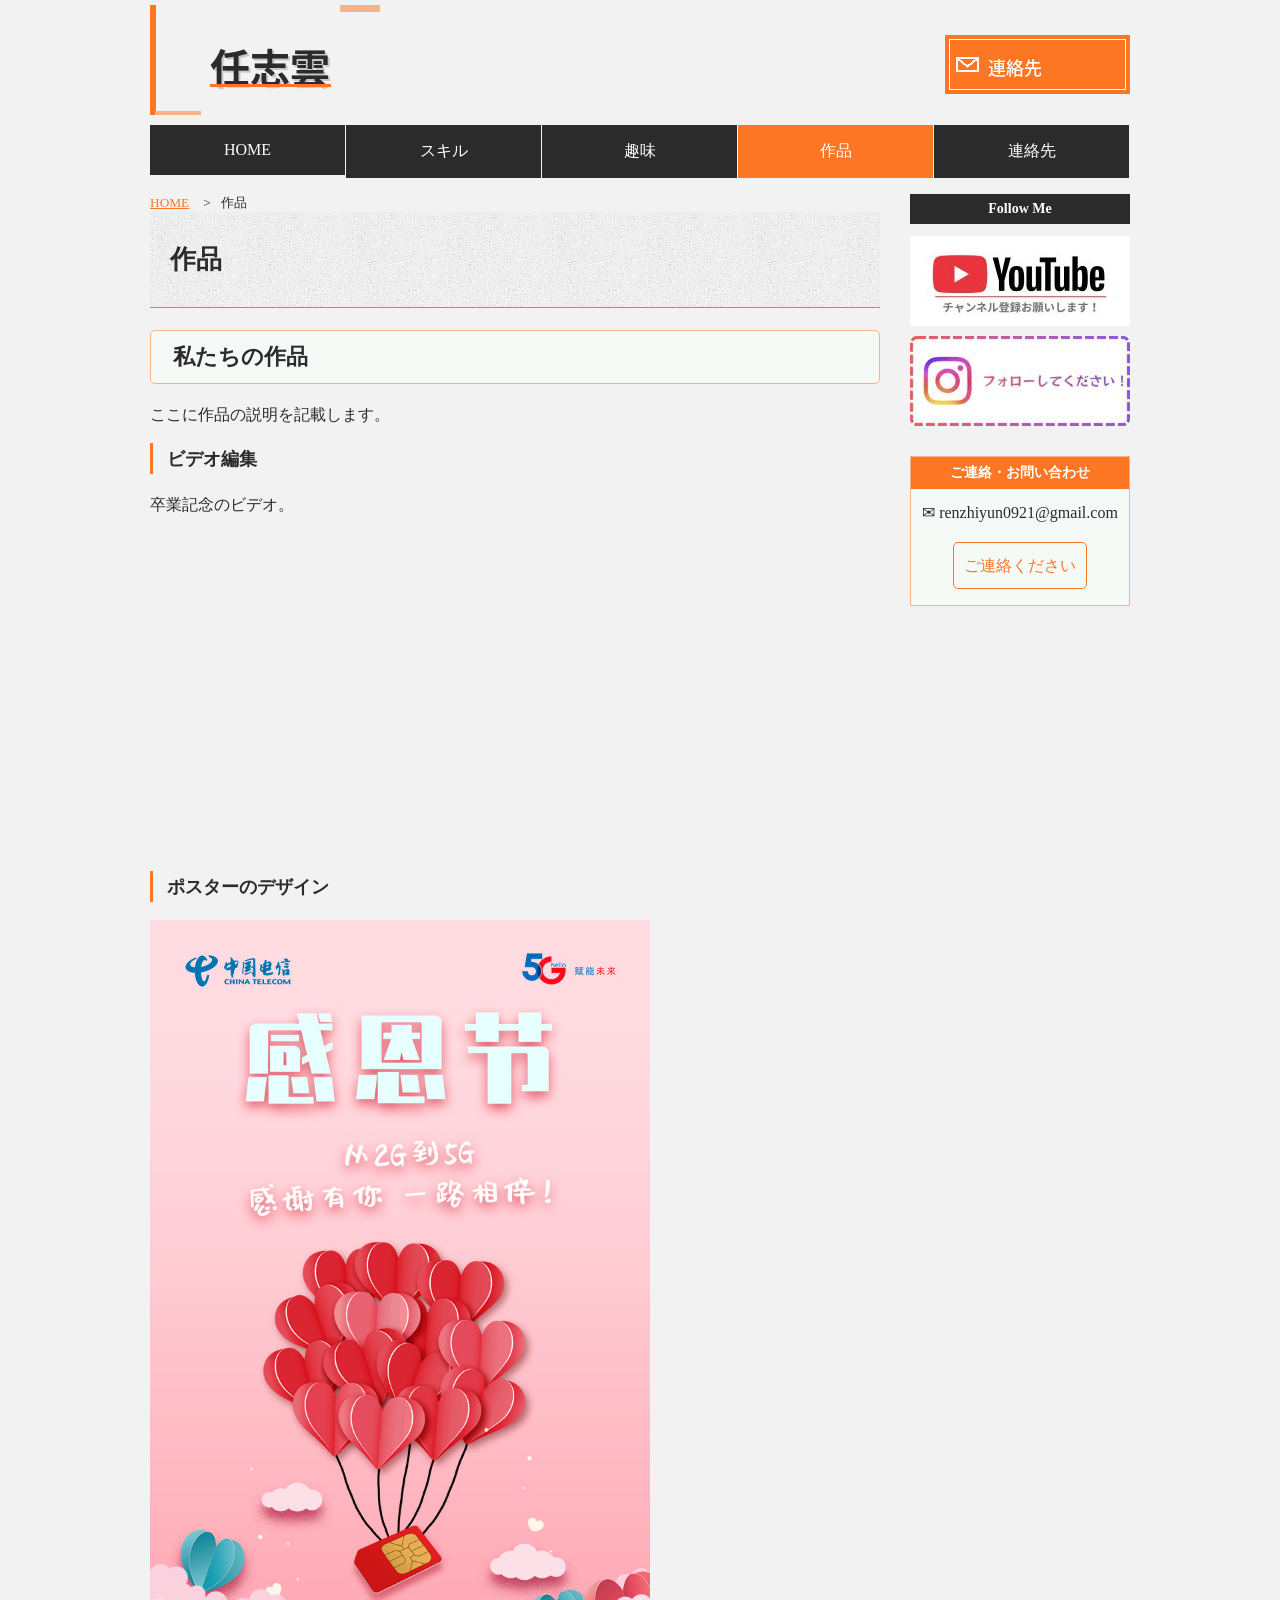
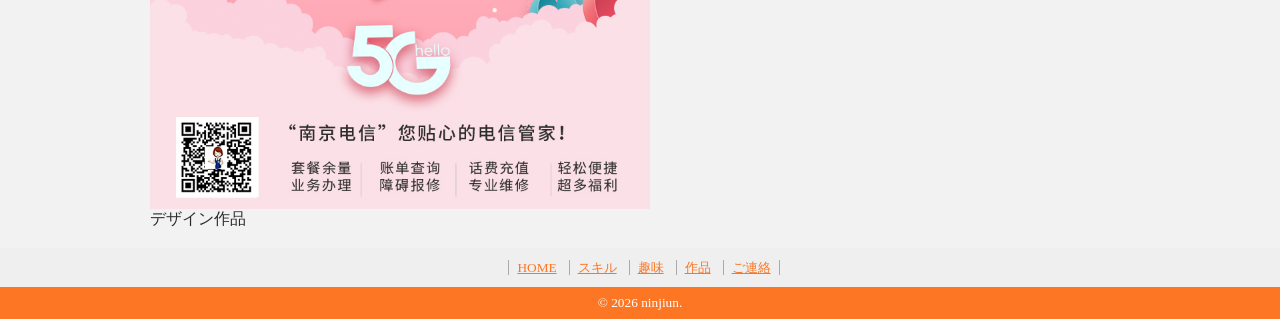
==== works.html @ 44ba2705 "Add files via upload" ====
<!DOCTYPE html>
<html lang="ja">
<head>
<meta charset="UTF-8">
<meta name="viewport" content="width=device-width, initial-scale=1.0">
<title>作品</title>
<link rel="stylesheet" href="css/style.css">
<link rel="=shortcut icon" href="images/favicon.png">
</head>
<body>

  <!--ヘッダー-->
  <header>
    <h1><a href="index.html"><img src="images/logo.png" alt="nin jiun" ></a></h1>
    <div id="header_contact"><a href="contact.html"><img src="images/btn_contact.jpg" alt="連絡先"></a></div>
    <nav id="global_navi">
      <ul>
        <li><a href="index.html">HOME</a></li>
        <li><a href="skills.html">スキル</a></li>
        <li><a href="hobby.html">趣味</a></li>
        <li class="current"><a href="works.html">作品</a></li>
        <li><a href="contact.html">連絡先</a></li>
      </ul>
    </nav>
  </header>
  <!--/ヘッダー-->

  <!--wrapper-->
  <div id="wrapper">
    <!--メイン-->
    <div id="main">
      <div id="breadcrumb">
        <ol>
          <li><a href="index.html">HOME</a></li>
          <li>作品</li>
        </ol>
      </div>
      <article>
        <h1>作品</h1>
        <section>
          <h2>私たちの作品</h2>
          <p>ここに作品の説明を記載します。</p>
          </section>
          <section>
            <h3>ビデオ編集</h3>
            </section>
            <section class="movie">
            <p>卒業記念のビデオ。</p>
              <iframe 
              width="560" 
              height="315"
              src="https://www.youtube.com/embed/kxRSaXNRKdM"
              title="YouTube video player"
              frameborder="0"
              allowfullscreen>
              </iframe>
        </section>
        <br>
          <section>
            <h3>ポスターのデザイン</h3>
            </section>
          <figure>
          <img src="images/photo04.jpg" class="photo" alt="ポスターの写真">
          <figcaption>デザイン作品</figcaption>
          </figure>
      </article>
    </div>
    <!--/メイン-->
    <!--サイド-->
    <aside id="sidebar">
      <section id="side_banner">
        <h2>Follow Me</h2>
        <ul>
          <li><a href="https://www.youtube.com/@%E4%BB%BB%E5%BF%97%E4%BA%91-w3o" target="_blank"><img src="images/banner01.jpg" alt="YouTube"></a></li>
          <li><a href="https://www.instagram.com/fitz_best?igsh=MTdvMzY2Zjg4NnNrbA%3D%3D&utm_source=qr"><img src="images/banner02.jpg" alt="Instagram"></a></li>
        </ul>
      </section>
      <section id="side_contact">
        <h2>ご連絡・お問い合わせ</h2>
        <p class="mail"> ✉ renzhiyun0921@gmail.com</p>
        <p><a href="contact.html" class="contact_button">ご連絡ください</a></p>
      </section>
    </aside>
    <!--/サイド-->
  </div>
  <br>
  <!--/wrapper-->

  <!--フッター-->
  <footer>
    <div id="footer_nav">
      <ul>
        <li><a href="index.html">HOME</a></li>
        <li><a href="skills.html">スキル</a></li>
        <li><a href="hobby.html">趣味</a></li>
        <li><a href="works.html">作品</a></li>
        <li><a href="contact.html">ご連絡</a></li>
      </ul>
    </div>
    <small>&copy; 2026 ninjiun.</small>
  </footer>
  <!--/フッター-->

</body>
</html>
---- css/style.css ----
@charset "UTF-8";

body {
    margin: 0;
    padding: 0;
    color: #2b2b2b;
    background-color: #f3f2f2;
}

a { color: #fc7624; }

a:visited { color: #f7b285; }

a:hover { 
    color: #fc7624;
    font-weight: bold;
    text-decoration: none;
}

a img { 
    transition: opacity 0.2s linear; 
}

a:hover img { 
    opacity: 0.7; 
}

h1, h2, h3, h4, h5, h6 { 
    margin-top: 0; 
}

p { 
    margin-top: 0;
    line-height: 1.6;
}

img { 
    vertical-align: bottom; 
}

#point figure {
  width: 100%;
}

#point figure img {
  width: 100%;
  height: auto;
}
#main figure {
    text-align: left;
    margin: 0;
    padding: 0;
}
#main h1 {
    background-image: url(../images/header_bg.jpg);
    padding: 30px 30px 30px 20px;
    font-size: 26px;
    border-bottom: solid 1px #fc7624;
}

#main h2 {
    font-size: 22px;
    border: 1px solid #f7b285;
    padding: 11px 22px;
    border-radius: 5px;
    background-color: #f5faf7;
}

#main h3 {
    font-size: 18px;
    border-left: solid 3px #fc7624;
    padding: 4px 9px 3px 14px;
}

header {
    width: 980px;
    margin: 0 auto;
}

header h1 {
    float: left;
    margin: 5px 0 10px;
}

header #header_contact {
    float: right;
    margin: 35px 0 0;
}

#global_navi {
    width: 980px;
    clear: both;
    overflow: hidden;
    margin: 16px auto;
}

#global_navi ul {
    list-style: none;
    margin: 0;
    padding: 0;
}

#global_navi ul li {
    width: 195px;
    float: left;
    margin-right: 1px;
    text-align: center;
}

#global_navi ul li a {
    display: block;
    padding: 16px;
    background-color: #2b2b2b;
    color: #fff;
    text-decoration: none;
    transition: background-color 0.2s linear;
}

#global_navi ul li.current a {
    background-color: #fc7624;
}

#global_navi ul li a:hover {
    background-color: #f7b285;
}

#wrapper {
    width: 980px;
    margin: 0 auto;
    overflow: hidden;
}

#main {
    width: 730px;
    float: left;
}

#sidebar {
    width: 220px;
    float: right;
}

#side_banner { 
    margin-bottom: 30px; 
}

#side_banner h2 {
    background-color: #2b2b2b;
    color: #fff;
    padding: 7px;
    font-size: 14px;
    text-align: center;
}

#side_banner ul {
    list-style: none;
    margin: 0;
    padding: 0;
}

#side_banner ul li { 
    margin-bottom: 10px; 
}

#side_contact { 
    margin-bottom: 30px; 
}

#side_contact {
    border: 1px solid #f7b285;
    color: #2b2b2b;
    text-align: center;
    background-color: #f5faf7;
}

#side_contact h2 {
    background-color: #fc7624;
    color: #fff;
    padding: 7px;
    font-size: 14px;
}

#side_contact address {
    font-weight: bold;
    font-size: 20px;
    font-style: normal;
}

#side_contact address img {
    vertical-align: middle;
    margin-right: 5px;
}

#side_contact .contact_button {
    display: inline-block;
    background: #f5faf7;
    color: #fc7624;
    padding: 10px;
    border: 1px solid #fc7624;
    border-radius: 5px;
    text-decoration: none;
}

#side_contact .contact_button:hover {
    background: #fc7624;
    color: #fff;
}
.skill_box {
    margin-bottom: 40px;
}

.skill_box h2 {
    border-left: 5px solid #b7a077;
    padding-left: 10px;
}
footer {
  background-color: #fc7624;
  text-align: center;
}
footer #footer_nav {
  background-color: #efefef;
  padding: 10px 0;
}
footer #footer_nav ul {
  list-style: none;
  margin: 0;
  padding: 0;
}

footer #footer_nav li {
  display: inline;
  border-left: solid 1px #aaa;
  margin-left: 8px;
  padding-left: 8px;
  font-size: smaller;
}
footer #footer_nav li:last-child {
  border-right: solid 1px #aaa;
  padding: 0 8px;
}
footer small {
  display: block;
  padding: 8px 0;
  color: #fff;
}

#breadcrumb { font-size: smaller; }
#breadcrumb ol {
  list-style: none;
  margin: 0 0 10px 0;
  padding: 0;
}
#breadcrumb ol li { display: inline; }
#breadcrumb ol li::after {
  content: ">";
  padding-left: 7px;
}
#breadcrumb ol li:last-child::after { content: none; }

#breadcrumb { 
    font-size: smaller; 
}

#breadcrumb ol {
    list-style: none;
    margin: 0;
    padding: 0;
}

#breadcrumb ol li {
    display: inline;
}

#breadcrumb ol li::after {
    content: ">";
    margin: 7px;
}

#breadcrumb ol li:last-child::after { 
    content: none; 
}

#main_visual {
    width: 980px;
    margin: 0 auto;
}

#main_visual img {
    display: block;
}
.photo {
    width: 500px;
    height: auto;
}
@media screen and (max-width : 767px){
    img {
        max-width: 100%;
    }
    header, 
    #global_navi,
    #sidebar,
    #wrapper {
        width: 100%;
    }
    header h1 {
        float: none;
        text-align: center;
    }
    header h1 img {
        width: 50%;
    }
    header #header_contact {
        display: none;
    }
    #global_navi ul li {
        width: 50%;
        padding: 0.5px;
        margin: 0;
        box-sizing: border-box;
    }
    #global_navi ul li a {
        margin: 0;
    }
    #global_navi ul li:last-child {
        width: 100%;
    }  
    #main {
        width: 100%;
        padding: 0 5%;
        box-sizing: border-box;
    }
    #main figure {
        text-align: left;
    }
    #main_visual {
        width: 100%;
        height: auto;
    }
    #point figure {
        float: none;
        margin: 0 0 11px 0;
    }
    #side_banner ul li {
        text-align: center;
        margin: 11px auto;
    }
    #side_contact address img {
        width: 14px;
        height: 20px;
    }
    #entry dl dt {
        float: none;
        width: 100%;
        box-sizing: border-box;
    }
    #entry dl dd {
        width: 100%;
        margin-left: 0;
        border-left: none;
        box-sizing: border-box;
    }
    #entry #name,#entry #email,#entry #interest {
        max-width: 100%;
    }
    #entry #detail {
        width: 100%;
        box-sizing: border-box;
    }
    #main_visual img {
        display: block;
    }
        #main {
        float: none;
    }

    #point figure {
        width: 100%;
    }
}
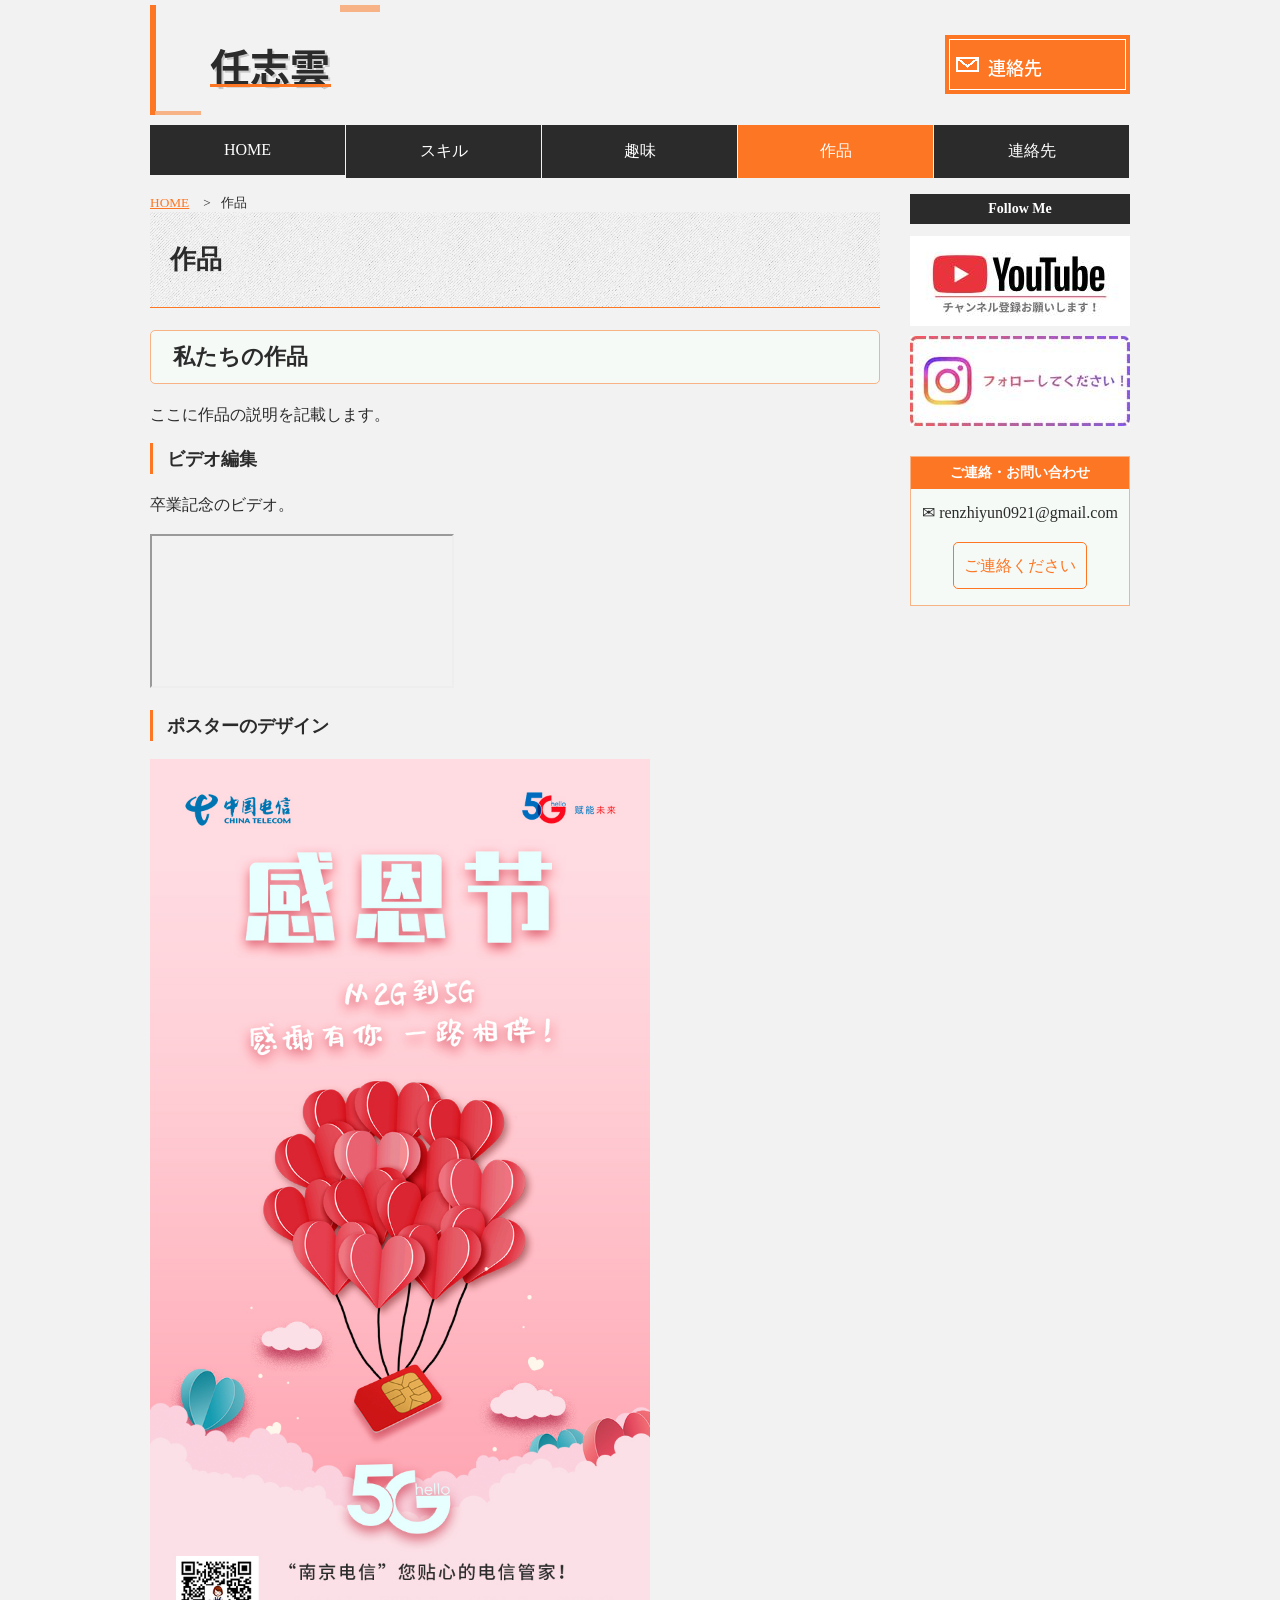
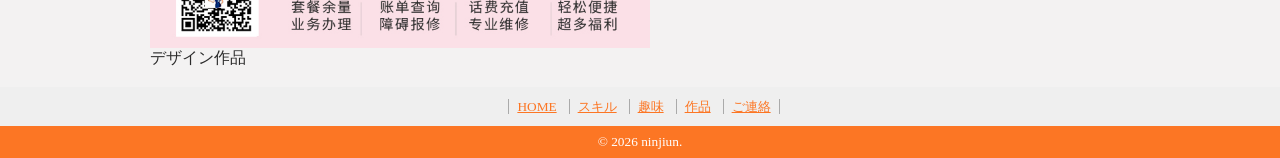
==== commit 3d6763cb: "Update works.html" ====
--- a/works.html
+++ b/works.html
@@ -46,13 +46,10 @@
             </section>
             <section class="movie">
             <p>卒業記念のビデオ。</p>
-              <iframe 
-              width="560" 
-              height="315"
-              src="https://www.youtube.com/embed/kxRSaXNRKdM"
-              title="YouTube video player"
-              frameborder="0"
-              allowfullscreen>
+            <div class="video-wrap">
+            <iframe src="https://www.youtube.com/embed/kxRSaXNRKdM" 
+            allowfullscreen></iframe>
+            </div>
               </iframe>
         </section>
         <br>
@@ -102,4 +99,4 @@
   <!--/フッター-->
 
 </body>
-</html>+</html>
